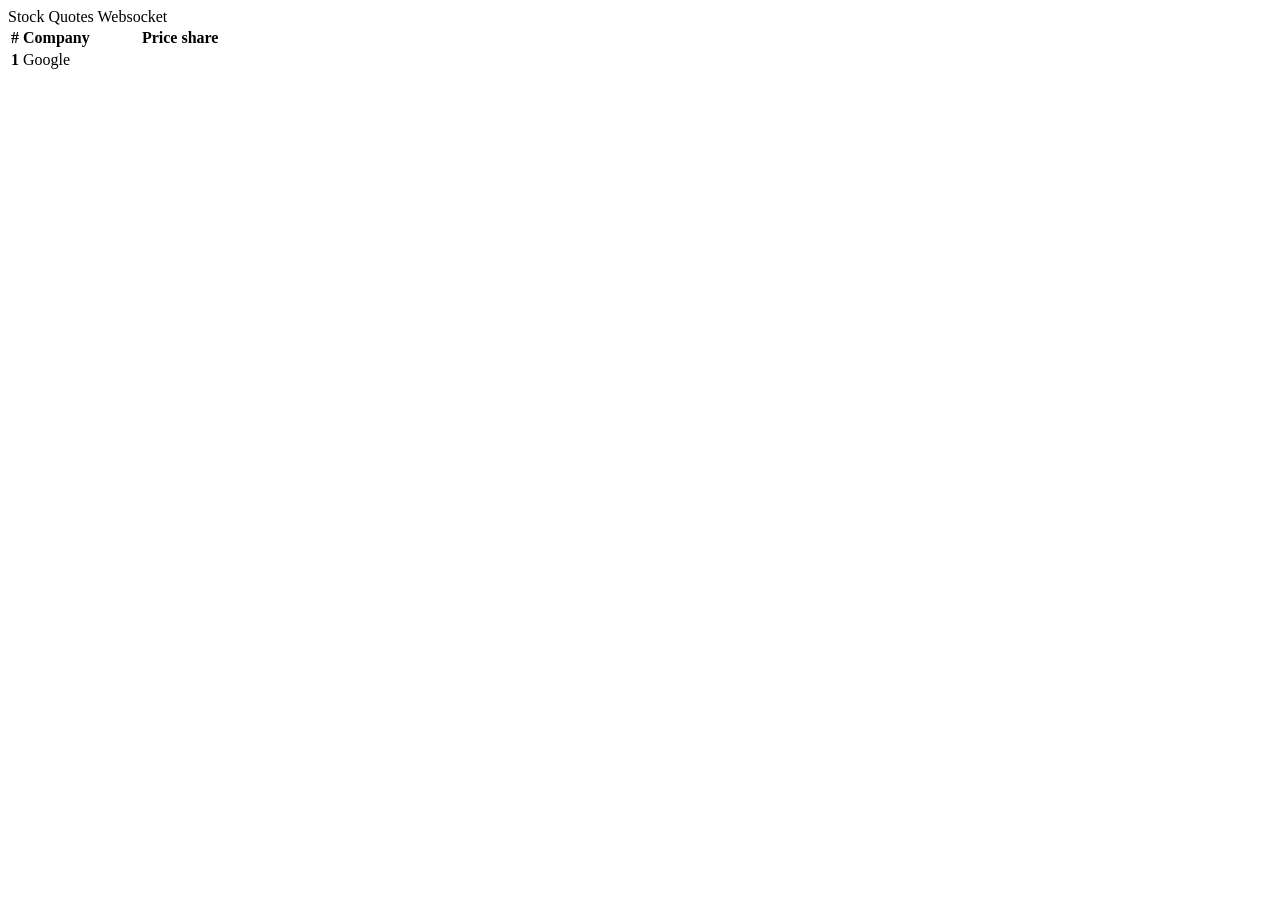
==== src/main/resources/static/index.html @ 887d9e79 "it is the changes that we dont need. Buttons and the chat staffs are deleted" ====
<!DOCTYPE html>
<html>
<head>
    <title>WebSocket Chat Application</title>
    <link href="/bootstrap.min.css" rel="stylesheet">
    <link href="/style.css" rel="stylesheet">
    <script src="/jquery-1.10.2.min.js"></script>
    <script src="/app.js"></script>
    <style>
    .price{
    border:none;
    }
    </style>
</head>
<body>
<script >
connect();
setInterval(function(){ sendData('google'); }, 3000)/*sends infinite requests*/;
</script>
<div id="main-content" class="container">
    <div class="row">
        <div class="col-md-8">
            <form class="form-inline">
                <div class="form-group">
                    <label for="connect">Stock Quotes Websocket</label>
                </div>
            </form>
        </div>
    </div>
    <div class="row">
        <div class="col-md-12">
            
            <table class="table">
  <thead>
    <tr>
      <th scope="col">#</th>
      <th scope="col">Company</th>
      <th scope="col">Price share</th>
      
    </tr>
  </thead>
  <tbody>
    <tr>
      <th scope="row">1</th>
      <td>Google</td>
      <td><input type ="text" id ="price" value="" class="price"></td>
     
    </tr>
    <tr>
  
  </tbody>
</table>
        </div>
          
        </div>
    </div>
 
</div>
</body>
</html>
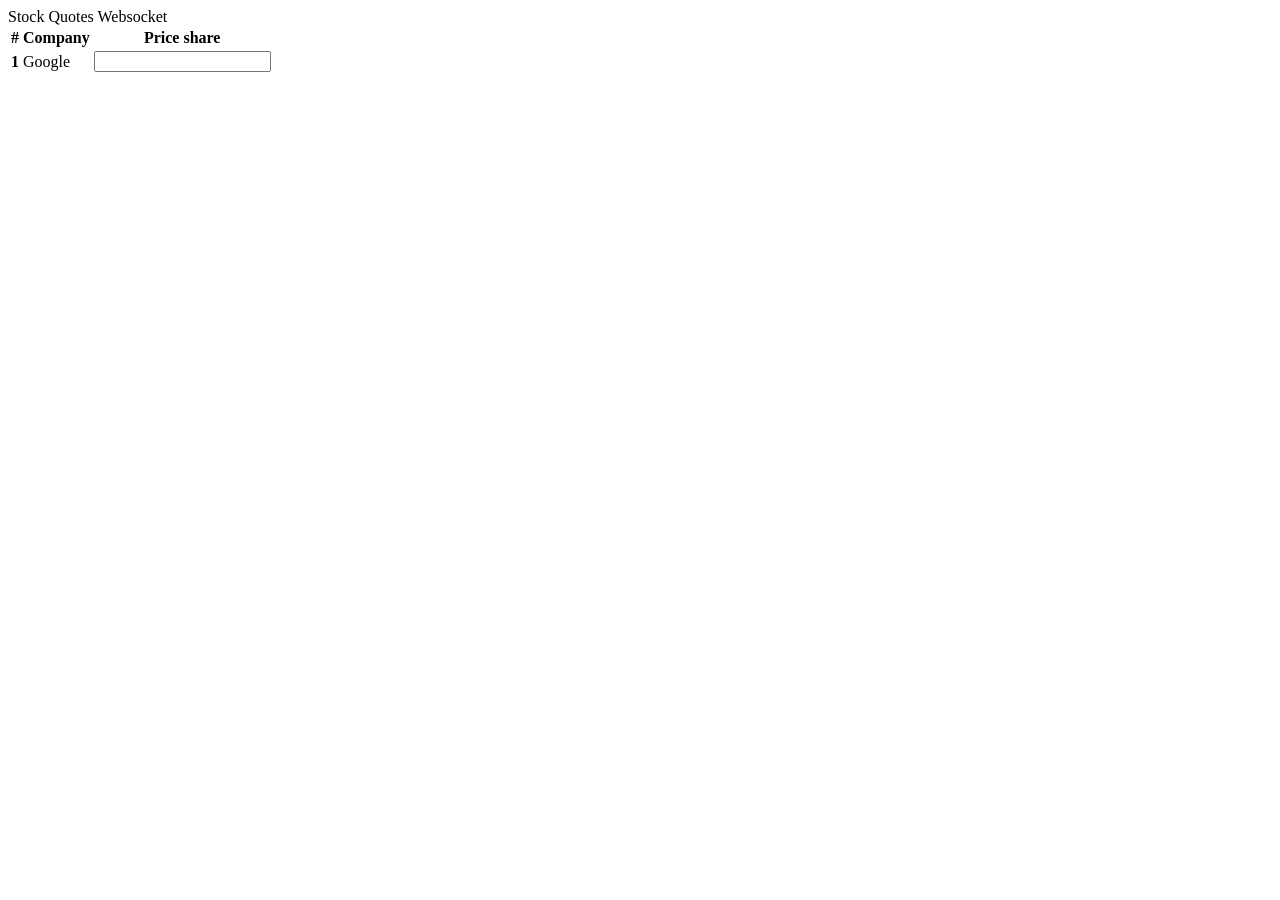
==== commit b1aea83a: "front end refactor" ====
--- a/src/main/resources/static/index.html
+++ b/src/main/resources/static/index.html
@@ -6,17 +6,8 @@
     <link href="/style.css" rel="stylesheet">
     <script src="/jquery-1.10.2.min.js"></script>
     <script src="/app.js"></script>
-    <style>
-    .price{
-    border:none;
-    }
-    </style>
 </head>
 <body>
-<script >
-connect();
-setInterval(function(){ sendData('google'); }, 3000)/*sends infinite requests*/;
-</script>
 <div id="main-content" class="container">
     <div class="row">
         <div class="col-md-8">
@@ -29,32 +20,30 @@
     </div>
     <div class="row">
         <div class="col-md-12">
-            
+
             <table class="table">
-  <thead>
-    <tr>
-      <th scope="col">#</th>
-      <th scope="col">Company</th>
-      <th scope="col">Price share</th>
-      
-    </tr>
-  </thead>
-  <tbody>
-    <tr>
-      <th scope="row">1</th>
-      <td>Google</td>
-      <td><input type ="text" id ="price" value="" class="price"></td>
-     
-    </tr>
-    <tr>
-  
-  </tbody>
-</table>
+                <thead>
+                <tr>
+                    <th scope="col">#</th>
+                    <th scope="col">Company</th>
+                    <th scope="col">Price share</th>
+
+                </tr>
+                </thead>
+                <tbody>
+                <tr>
+                    <th scope="row">1</th>
+                    <td>Google</td>
+                    <td><input type="text" id="price" value="" class="price"></td>
+
+                </tr>
+                <tr>
+
+                </tbody>
+            </table>
         </div>
-          
-        </div>
+
     </div>
- 
 </div>
 </body>
 </html>
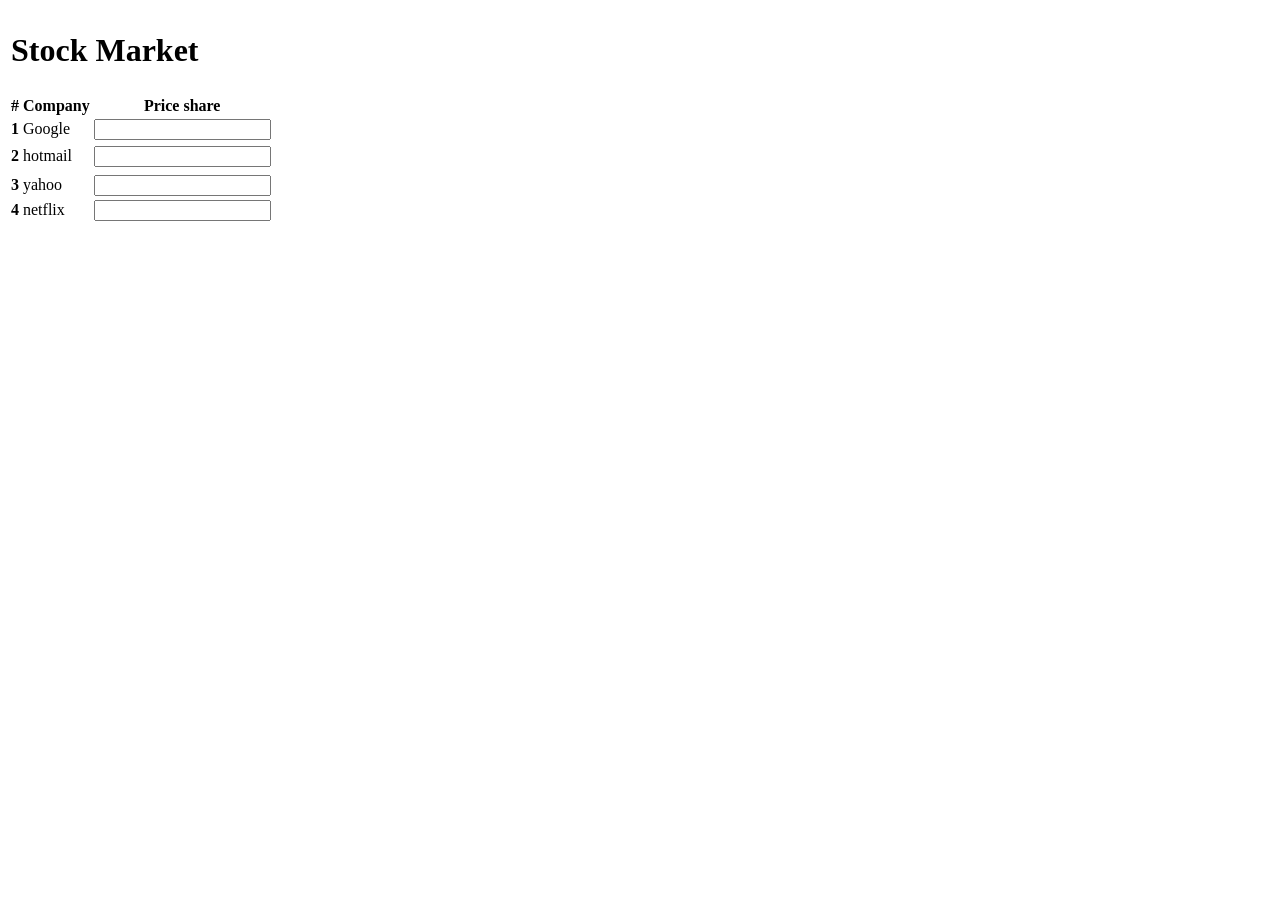
==== commit 2ac28b56: "relocate inline scripts and csss" ====
--- a/src/main/resources/static/index.html
+++ b/src/main/resources/static/index.html
@@ -10,17 +10,20 @@
 <body>
 <div id="main-content" class="container">
     <div class="row">
-        <div class="col-md-8">
-            <form class="form-inline">
-                <div class="form-group">
-                    <label for="connect">Stock Quotes Websocket</label>
-                </div>
-            </form>
-        </div>
+
     </div>
     <div class="row">
         <div class="col-md-12">
+            <table id="chat">
+                <thead>
+                <tr>
+                    <th><h1>Stock Market</h1></th>
+                </tr>
+                </thead>
+                <tbody id="helloworldmessage">
+                </tbody>
 
+            </table>
             <table class="table">
                 <thead>
                 <tr>
@@ -34,16 +37,38 @@
                 <tr>
                     <th scope="row">1</th>
                     <td>Google</td>
-                    <td><input type="text" id="price" value="" class="price"></td>
+                    <td><input type ="text" id ="price" value="" class="price"></td>
 
                 </tr>
                 <tr>
+                <tr>
+                    <th scope="row">2</th>
+                    <td>hotmail</td>
+                    <td><input type ="text" id ="price1" value="" class="price"></td>
+
+                </tr>
+                <tr>
+                <tr>
+                <tr>
+                    <th scope="row">3</th>
+                    <td>yahoo</td>
+                    <td><input type ="text" id ="price2" value="" class="price"></td>
+
+                </tr>
+                <tr>
+                    <th scope="row">4</th>
+                    <td>netflix</td>
+                    <td><input type ="text" id ="price3" value="" class="price"></td>
+
+                </tr>
 
                 </tbody>
             </table>
         </div>
 
     </div>
+
+
 </div>
 </body>
 </html>
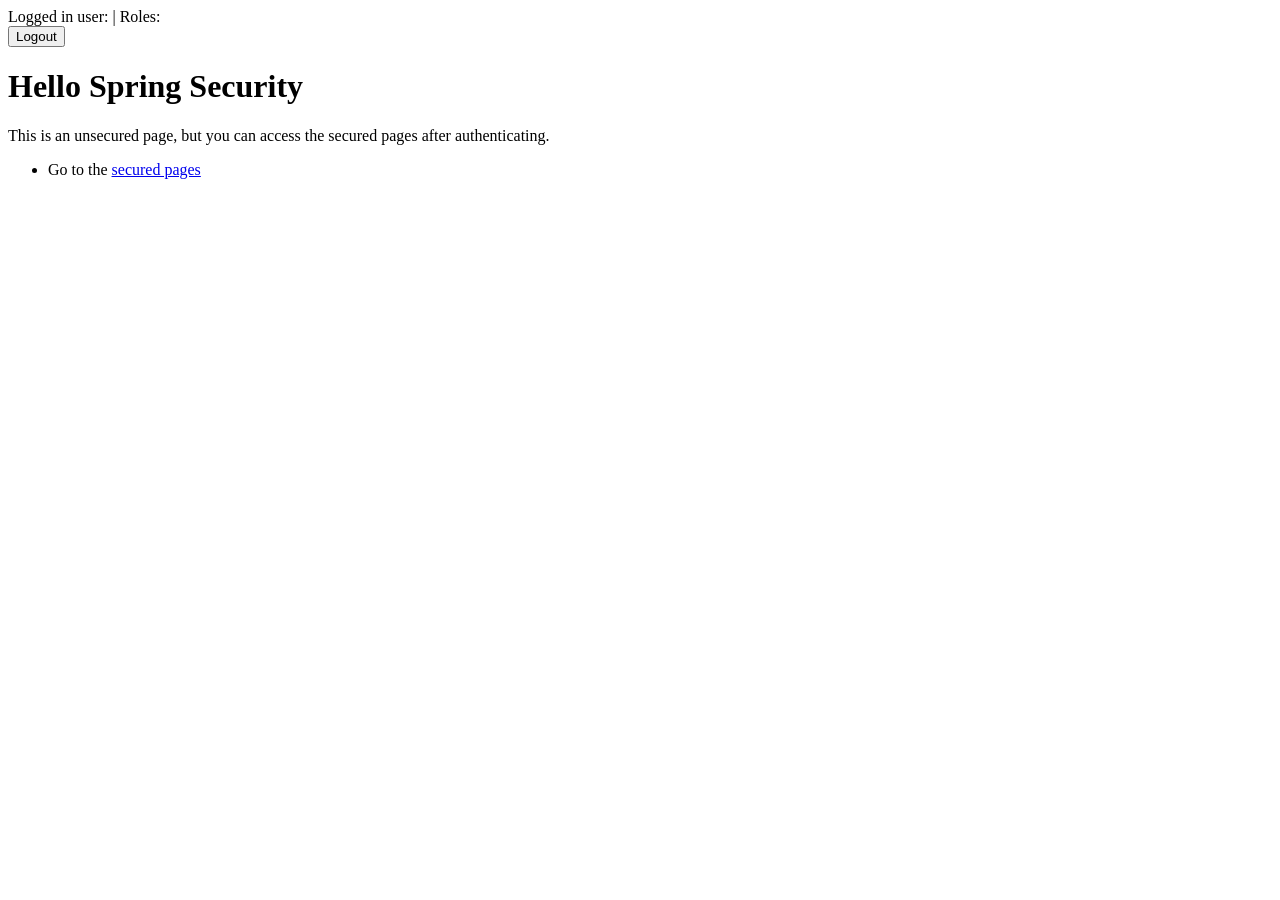
==== commit 9fc1f158: "merge svn version" ====
--- a/src/main/resources/static/index.html
+++ b/src/main/resources/static/index.html
@@ -1,74 +1,24 @@
 <!DOCTYPE html>
-<html>
+<html xmlns="http://www.w3.org/1999/xhtml" xmlns:th="http://www.thymeleaf.org" xmlns:sec="http://www.thymeleaf.org/thymeleaf-extras-springsecurity4">
 <head>
-    <title>WebSocket Chat Application</title>
-    <link href="/bootstrap.min.css" rel="stylesheet">
-    <link href="/style.css" rel="stylesheet">
-    <script src="/jquery-1.10.2.min.js"></script>
-    <script src="/app.js"></script>
+    <title>Hello Spring Security</title>
+    <meta charset="utf-8" />
+    <link rel="stylesheet" href="/css/main.css" th:href="@{/css/main.css}" />
 </head>
 <body>
-<div id="main-content" class="container">
-    <div class="row">
-
+<div th:fragment="logout" class="logout" sec:authorize="isAuthenticated()">
+    Logged in user: <span sec:authentication="name"></span> |
+    Roles: <span sec:authentication="principal.authorities"></span>
+    <div>
+        <form action="#" th:action="@{/logout}" method="post">
+            <input type="submit" value="Logout" />
+        </form>
     </div>
-    <div class="row">
-        <div class="col-md-12">
-            <table id="chat">
-                <thead>
-                <tr>
-                    <th><h1>Stock Market</h1></th>
-                </tr>
-                </thead>
-                <tbody id="helloworldmessage">
-                </tbody>
-
-            </table>
-            <table class="table">
-                <thead>
-                <tr>
-                    <th scope="col">#</th>
-                    <th scope="col">Company</th>
-                    <th scope="col">Price share</th>
-
-                </tr>
-                </thead>
-                <tbody>
-                <tr>
-                    <th scope="row">1</th>
-                    <td>Google</td>
-                    <td><input type ="text" id ="price" value="" class="price"></td>
-
-                </tr>
-                <tr>
-                <tr>
-                    <th scope="row">2</th>
-                    <td>hotmail</td>
-                    <td><input type ="text" id ="price1" value="" class="price"></td>
-
-                </tr>
-                <tr>
-                <tr>
-                <tr>
-                    <th scope="row">3</th>
-                    <td>yahoo</td>
-                    <td><input type ="text" id ="price2" value="" class="price"></td>
-
-                </tr>
-                <tr>
-                    <th scope="row">4</th>
-                    <td>netflix</td>
-                    <td><input type ="text" id ="price3" value="" class="price"></td>
-
-                </tr>
-
-                </tbody>
-            </table>
-        </div>
-
-    </div>
-
-
 </div>
+<h1>Hello Spring Security</h1>
+<p>This is an unsecured page, but you can access the secured pages after authenticating.</p>
+<ul>
+    <li>Go to the <a href="/user/index" th:href="@{/user/index}">secured pages</a></li>
+</ul>
 </body>
 </html>
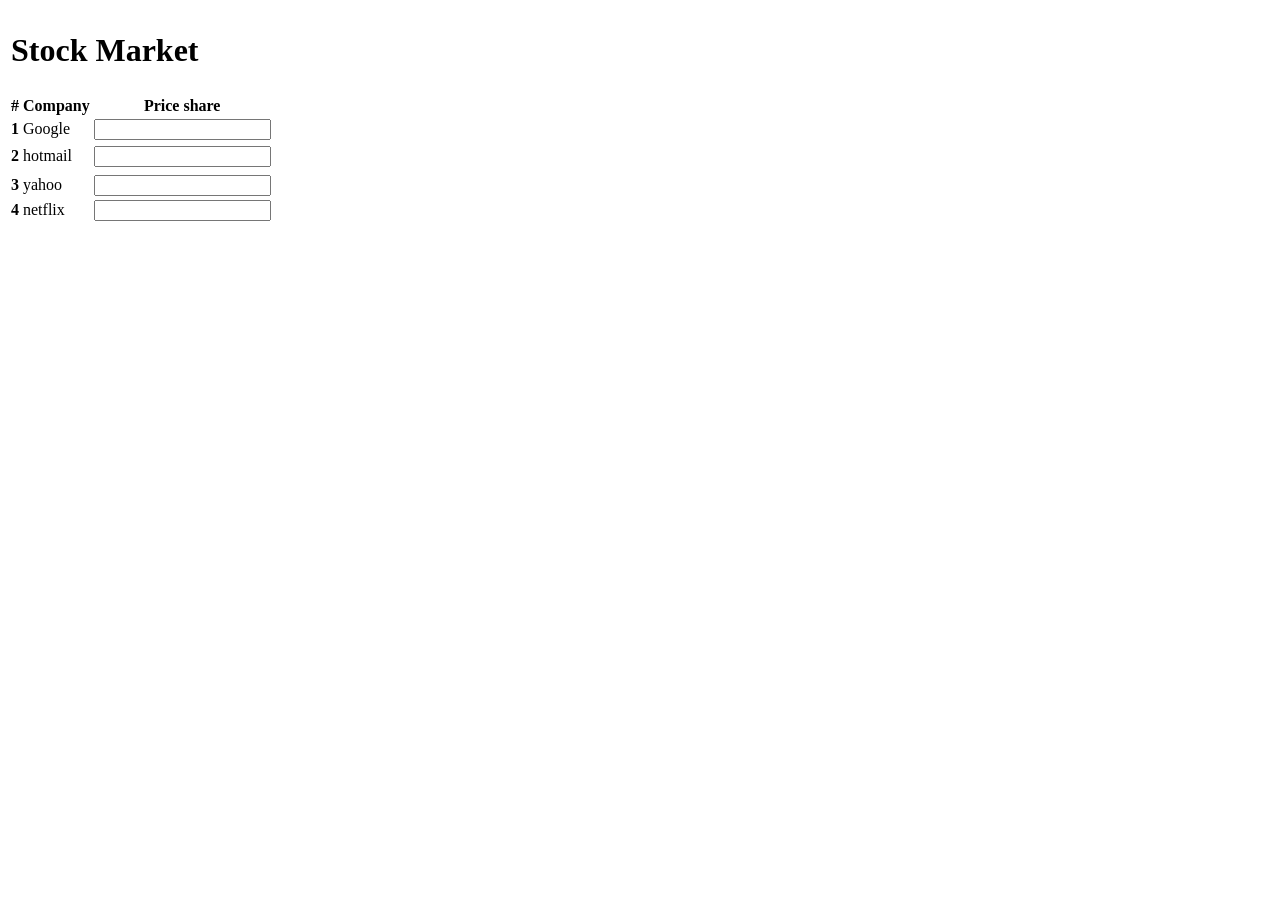
==== commit a0307709: "rename stocks html" ====
--- a/src/main/resources/static/index.html
+++ b/src/main/resources/static/index.html
@@ -1,24 +1,74 @@
-<!DOCTYPE html>
-<html xmlns="http://www.w3.org/1999/xhtml" xmlns:th="http://www.thymeleaf.org" xmlns:sec="http://www.thymeleaf.org/thymeleaf-extras-springsecurity4">
-<head>
-    <title>Hello Spring Security</title>
-    <meta charset="utf-8" />
-    <link rel="stylesheet" href="/css/main.css" th:href="@{/css/main.css}" />
-</head>
-<body>
-<div th:fragment="logout" class="logout" sec:authorize="isAuthenticated()">
-    Logged in user: <span sec:authentication="name"></span> |
-    Roles: <span sec:authentication="principal.authorities"></span>
-    <div>
-        <form action="#" th:action="@{/logout}" method="post">
-            <input type="submit" value="Logout" />
-        </form>
-    </div>
-</div>
-<h1>Hello Spring Security</h1>
-<p>This is an unsecured page, but you can access the secured pages after authenticating.</p>
-<ul>
-    <li>Go to the <a href="/user/index" th:href="@{/user/index}">secured pages</a></li>
-</ul>
-</body>
+<!DOCTYPE html>
+<html>
+<head>
+    <title>WebSocket Chat Application</title>
+    <link href="/bootstrap.min.css" rel="stylesheet">
+    <link href="/style.css" rel="stylesheet">
+    <script src="/jquery-1.10.2.min.js"></script>
+    <script src="/app.js"></script>
+</head>
+<body>
+<div id="main-content" class="container">
+    <div class="row">
+
+    </div>
+    <div class="row">
+        <div class="col-md-12">
+            <table id="chat">
+                <thead>
+                <tr>
+                    <th><h1>Stock Market</h1></th>
+                </tr>
+                </thead>
+                <tbody id="helloworldmessage">
+                </tbody>
+
+            </table>
+            <table class="table">
+                <thead>
+                <tr>
+                    <th scope="col">#</th>
+                    <th scope="col">Company</th>
+                    <th scope="col">Price share</th>
+
+                </tr>
+                </thead>
+                <tbody>
+                <tr>
+                    <th scope="row">1</th>
+                    <td>Google</td>
+                    <td><input type ="text" id ="price" value="" class="price"></td>
+
+                </tr>
+                <tr>
+                <tr>
+                    <th scope="row">2</th>
+                    <td>hotmail</td>
+                    <td><input type ="text" id ="price1" value="" class="price"></td>
+
+                </tr>
+                <tr>
+                <tr>
+                <tr>
+                    <th scope="row">3</th>
+                    <td>yahoo</td>
+                    <td><input type ="text" id ="price2" value="" class="price"></td>
+
+                </tr>
+                <tr>
+                    <th scope="row">4</th>
+                    <td>netflix</td>
+                    <td><input type ="text" id ="price3" value="" class="price"></td>
+
+                </tr>
+
+                </tbody>
+            </table>
+        </div>
+
+    </div>
+
+
+</div>
+</body>
 </html>
